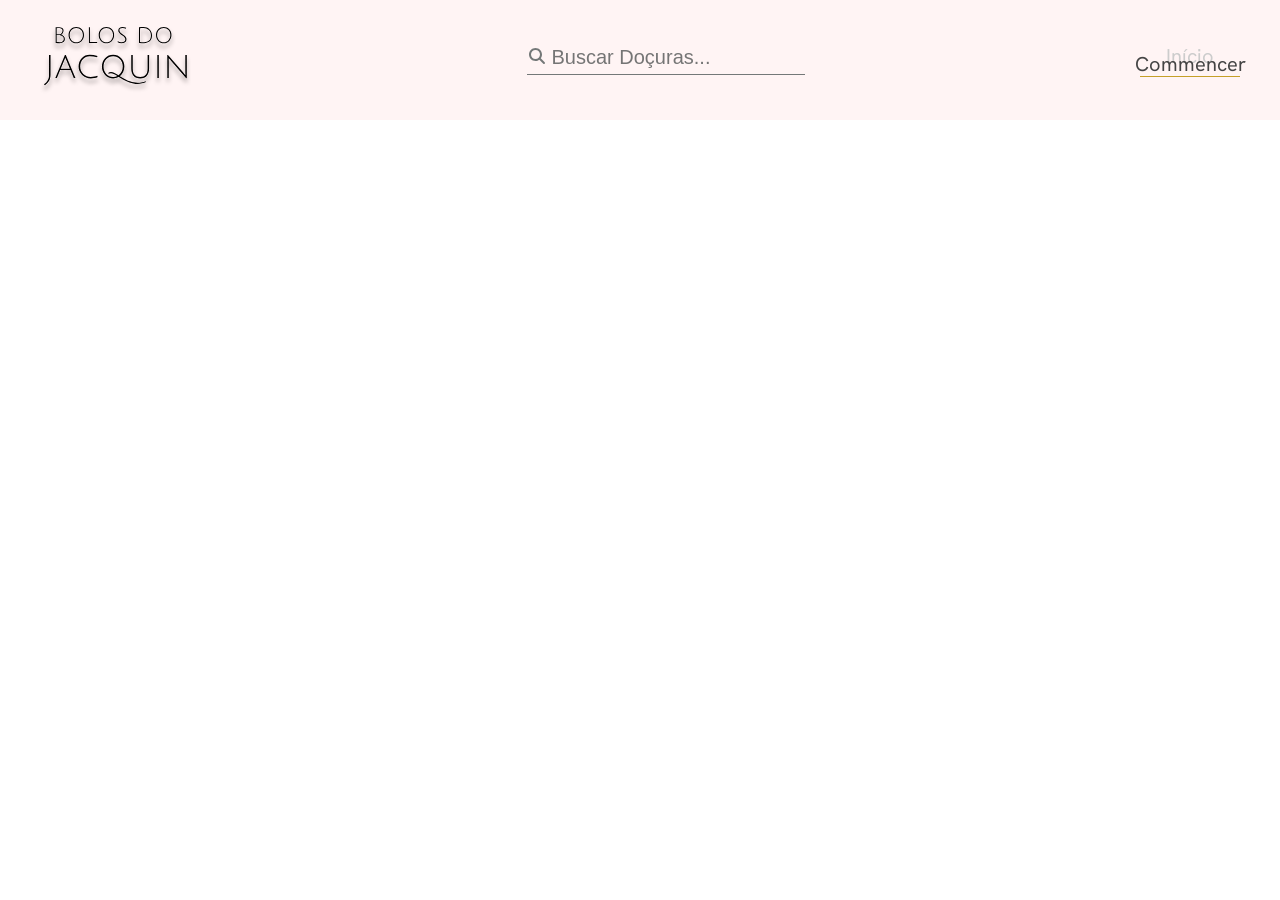
==== admProdutos/index.html @ 0b778175 "inicio da pagina de cadastro e listagem de produtos" ====
<!DOCTYPE html>
<html lang="pt-br">

<head>
    <meta charset="UTF-8">
    <meta name="viewport" content="width=device-width, initial-scale=1.0">
    <title>Bolos do Jacquin - Adm</title>
    <link rel="stylesheet" href="style.css">
     <link rel="preconnect" href="https://fonts.googleapis.com">
    <link rel="preconnect" href="https://fonts.gstatic.com" crossorigin>
    <link
        href="https://fonts.googleapis.com/css2?family=Hanken+Grotesk:ital,wght@0,100..900;1,100..900&family=Libre+Caslon+Text:ital,wght@0,400;0,700;1,400&display=swap"
        rel="stylesheet">
    

</head>

<body>
    <header>
        <div class="container header_container">
            <img src="../img/logo.svg" alt="Logo bolos do Jacquin">

            <div class="box_busca">
                <svg xmlns="http://www.w3.org/2000/svg"
                    viewBox="0 0 640 640"><!--!Font Awesome Free 7.3.1 by @fontawesome - https://fontawesome.com License - https://fontawesome.com/license/free Copyright 2026 Fonticons, Inc.-->
                    <path
                        d="M480 272C480 317.9 465.1 360.3 440 394.7L566.6 521.4C579.1 533.9 579.1 554.2 566.6 566.7C554.1 579.2 533.8 579.2 521.3 566.7L394.7 440C360.3 465.1 317.9 480 272 480C157.1 480 64 386.9 64 272C64 157.1 157.1 64 272 64C386.9 64 480 157.1 480 272zM272 416C351.5 416 416 351.5 416 272C416 192.5 351.5 128 272 128C192.5 128 128 192.5 128 272C128 351.5 192.5 416 272 416z" />
                </svg>
                <input type="text" placeholder="Buscar Doçuras...">
            </div>
            <a class="link_inicio" href="">
                Início
                <span>Commencer</span>
                <hr>
            </a>
        </div>

    </header>

    <main>

    </main>

    <footer>

    </footer>

</body>

</html>
---- admProdutos/style.css ----
* {
    margin: 0;
    padding: 0;
    box-sizing: border-box;

}

:root {
    --corPrincpal: #FFF4F4;
    --fontHanken: "Hanken Grotesk", sans-serif;
    --corDourado: #C5A028;

}

.container {
    width: 95%;
    max-width: 1200px;
    margin: 0 auto;
    /* background-color: aqua; */
}

header {
    background-color: var(--corPrincpal);
    font-family: var(--fontHanken)
}

.header_container {
    display: flex;
    justify-content: space-between;
    align-items: center;
    height: 120px;
}

.box_busca {
    position: relative;
}

.box_busca svg {
    width: 20px;
    position: absolute;
    fill: #747878;
}

.box_busca input {

    padding-left: 25px;
    padding-bottom: 5px;
    background-color: transparent;
    border: none;
    border-bottom: solid 1px #747878;
    font-size: 20px;
}

.box_busca input:focus{

outline: none;

}

.link_inicio {
    
    color: #cccccc;
    text-decoration: none;
    font-size: 20px;
    position: relative;
    text-align: center;

}

.link_inicio span {

    color: #444444;
    position: absolute;
    left: -5px;
    top: 8px;
}


.link_inicio hr {
    margin-top: 7px;
    width: 100px;
    background-color: var(--corDourado);
    border: none;
    height: 1.5px;
}
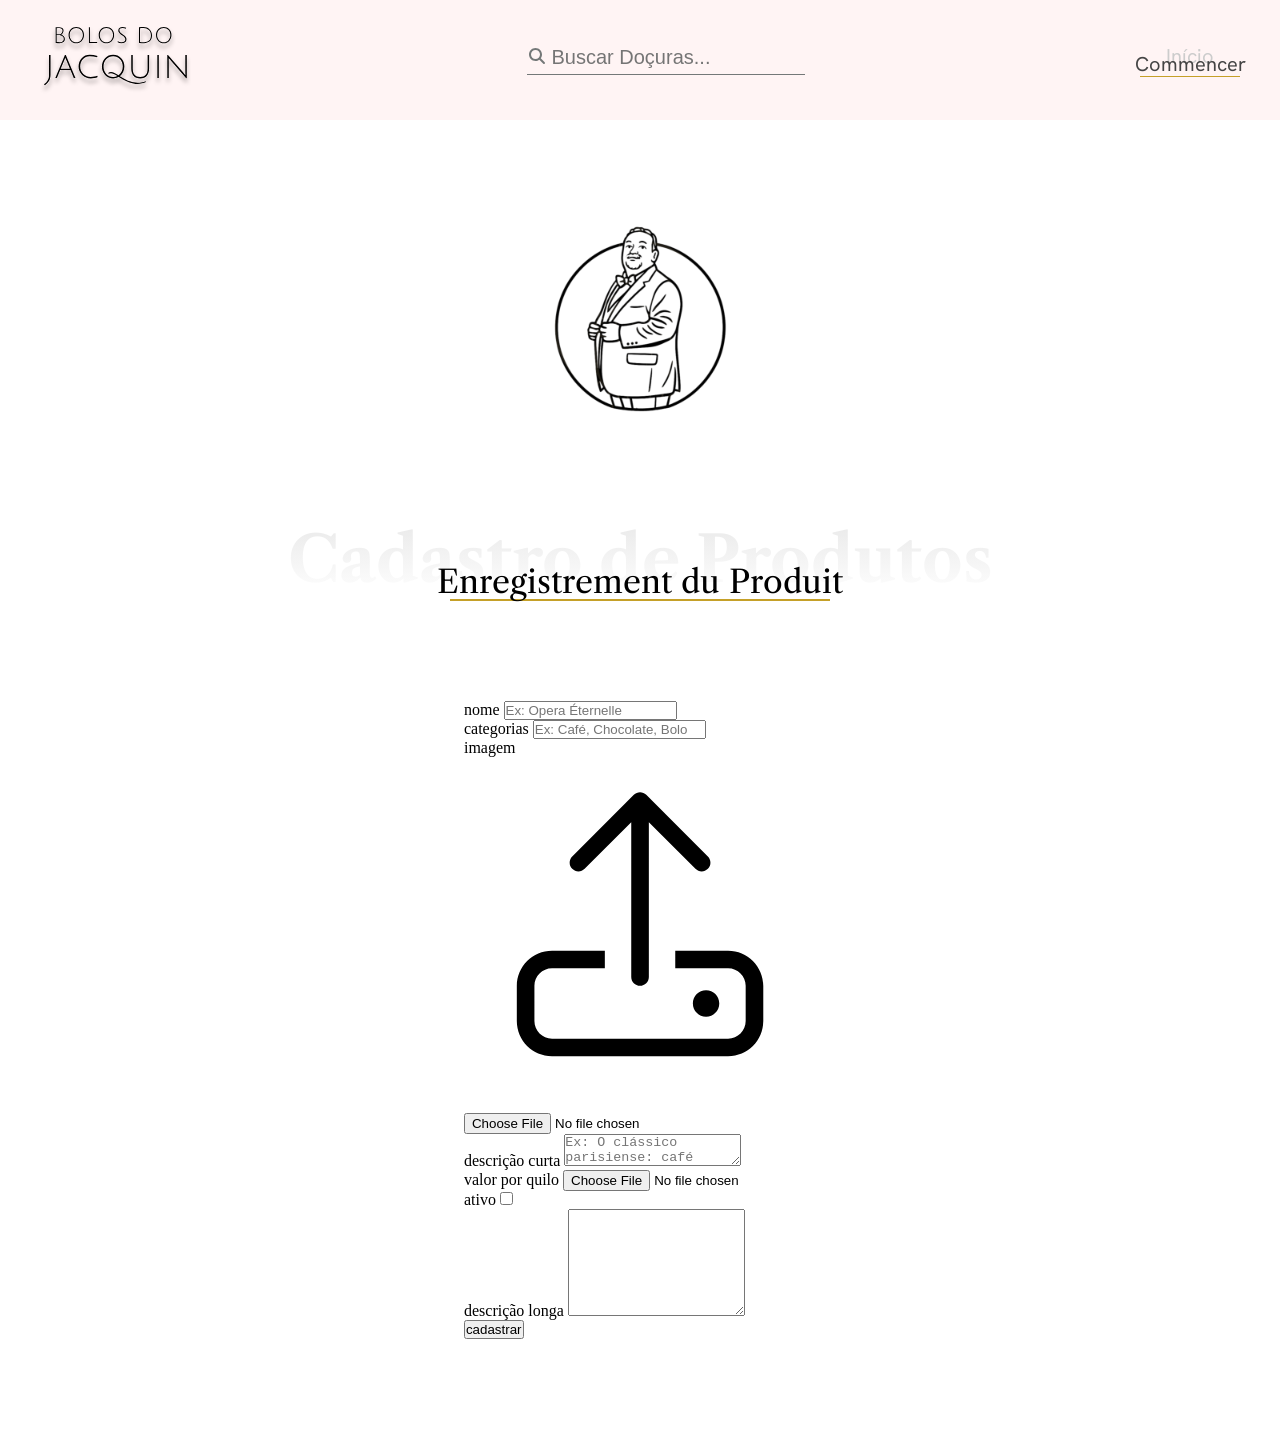
==== commit 0442cc9c: "iniciado formulario de cadastro de produto" ====
--- a/admProdutos/index.html
+++ b/admProdutos/index.html
@@ -6,12 +6,12 @@
     <meta name="viewport" content="width=device-width, initial-scale=1.0">
     <title>Bolos do Jacquin - Adm</title>
     <link rel="stylesheet" href="style.css">
-     <link rel="preconnect" href="https://fonts.googleapis.com">
+    <link rel="preconnect" href="https://fonts.googleapis.com">
     <link rel="preconnect" href="https://fonts.gstatic.com" crossorigin>
     <link
         href="https://fonts.googleapis.com/css2?family=Hanken+Grotesk:ital,wght@0,100..900;1,100..900&family=Libre+Caslon+Text:ital,wght@0,400;0,700;1,400&display=swap"
         rel="stylesheet">
-    
+
 
 </head>
 
@@ -33,11 +33,91 @@
                 <span>Commencer</span>
                 <hr>
             </a>
+
+            <button>
+                <svg xmlns="http://www.w3.org/2000/svg"
+                    viewBox="0 0 640 640"><!--! Font Awesome Pro 7.3.1 by @fontawesome - https://fontawesome.com License - https://fontawesome.com/license (Commercial License) Copyright 2026 Fonticons, Inc. -->
+                    <path fill="currentColor"
+                        d="M360 128L116.3 320L544 320C544 192 432 128 360 128zM64 336C64 326.2 68.5 316.9 76.2 310.9L340.2 102.9C345.8 98.5 352.8 96 360 96C404.3 96 457.6 115.2 499.9 151.8C543.1 189.2 576 245.7 576 320L576 480C576 515.3 547.3 544 512 544L128 544C92.7 544 64 515.3 64 480L64 336zM96 416L544 416L544 352L96 352L96 416zM96 448L96 480C96 497.7 110.3 512 128 512L512 512C529.7 512 544 497.7 544 480L544 448L96 448z" />
+                </svg>
+            </button>
         </div>
 
     </header>
 
     <main>
+        <h1>Pagina administrativa - bolos do Jacquin</h1>
+        <section class="cad_produtos">
+            <div class="container cad_container">
+                <img class="icon_jacquin" src="../img/Logo Bolos do Jacquin.png" alt="">
+                <div class="box_h2">
+                    <h2>Cadastro de Produtos</h2>
+                    <span>Enregistrement du Produit</span>
+                    <hr>
+                </div>
+
+                <form action="">
+                    <div class="inputs_form">
+
+                        <div class="form_coluna1">
+                            <div class="linha_form">
+                                <label for="">nome</label>
+                                <input placeholder="Ex: Opera Éternelle  " type="text" name="" id="">
+                            </div>
+
+                            <div class="linha_form">
+                                <div class="input_cat">
+                                    <label for="">categorias</label>
+                                    <input type="text" placeholder="Ex: Café, Chocolate, Bolo">
+                                </div>
+                                <div class="input_img">
+                                    <span>imagem</span>
+                                    <label for="img">
+                                        <svg xmlns="http://www.w3.org/2000/svg"
+                                            viewBox="0 0 640 640"><!--! Font Awesome Pro 7.3.1 by @fontawesome - https://fontawesome.com License - https://fontawesome.com/license (Commercial License) Copyright 2026 Fonticons, Inc. -->
+                                            <path fill="currentColor"
+                                                d="M336 118.6L336 400C336 408.8 328.8 416 320 416C311.2 416 304 408.8 304 400L304 118.6L219.3 203.3C213.1 209.5 202.9 209.5 196.7 203.3C190.5 197.1 190.5 186.9 196.7 180.7L308.7 68.7C314.9 62.5 325.1 62.5 331.3 68.7L443.3 180.7C449.5 186.9 449.5 197.1 443.3 203.3C437.1 209.5 426.9 209.5 420.7 203.3L336 118.6zM256 384L160 384C142.3 384 128 398.3 128 416L128 480C128 497.7 142.3 512 160 512L480 512C497.7 512 512 497.7 512 480L512 416C512 398.3 497.7 384 480 384L384 384L384 352L480 352C515.3 352 544 380.7 544 416L544 480C544 515.3 515.3 544 480 544L160 544C124.7 544 96 515.3 96 480L96 416C96 380.7 124.7 352 160 352L256 352L256 384zM416 448C416 434.7 426.7 424 440 424C453.3 424 464 434.7 464 448C464 461.3 453.3 472 440 472C426.7 472 416 461.3 416 448z" />
+                                        </svg>
+                                    </label>
+                                    <input type="file" name="img" id="">
+                                </div>
+                            </div>
+
+                            <div class="linha_form">
+                                <label for="">descrição curta</label>
+                                <textarea placeholder="Ex: O clássico parisiense: café arábica, chocolate amargo e biscuit joconde." name="" id="" rows="2"></textarea>
+                            </div>
+
+
+
+                        </div>
+
+                        <div class="form_coluna2">
+                            <div class="linha_form">
+                                <div class="input_valor">
+                                    <label for="">valor por quilo</label>
+                                    <input type="file" name="" id="">
+                                </div>
+                                <div class="input_ativo">
+                                    <label for="">ativo</label>
+                                    <input type="checkbox" name="" id="">
+                                </div>
+                            </div>
+                            <div class="linha_form">
+                                <label for="">descrição longa</label>
+                                <textarea name="" id="" rows="7"></textarea>
+                            </div>
+
+
+                        </div>
+                    </div>
+
+                    <input type="button" value="cadastrar">
+                </form>
+
+            </div>
+
+        </section>
 
     </main>
 
--- a/admProdutos/style.css
+++ b/admProdutos/style.css
@@ -18,6 +18,15 @@
     margin: 0 auto;
     /* background-color: aqua; */
 }
+
+h1 {
+    position: absolute;
+    width: 1px;
+    height: 1px;
+    margin: -1px;
+    overflow: hidden;
+}
+
 
 header {
     background-color: var(--corPrincpal);
@@ -51,14 +60,14 @@
     font-size: 20px;
 }
 
-.box_busca input:focus{
+.box_busca input:focus {
 
-outline: none;
+    outline: none;
 
 }
 
 .link_inicio {
-    
+
     color: #cccccc;
     text-decoration: none;
     font-size: 20px;
@@ -82,4 +91,105 @@
     background-color: var(--corDourado);
     border: none;
     height: 1.5px;
+}
+
+.header_container button {
+
+    background-color: transparent;
+    border: none;
+    display: none;
+}
+
+
+/* ---- botão do menu ---- */
+
+.header_container button svg {
+
+    width: 50px;
+}
+
+
+/* ---- seção cadastro de produtos ---- */
+
+.cad_container {
+    display: flex;
+    flex-direction: column;
+    align-items: center;
+    padding: 100px 0;
+}
+
+.icon_jacquin {
+
+    width: 200px;
+}
+
+.box_h2 {
+    font-family: "Libre Caslon Text", serif;
+    /* background-color: darkgreen; */
+    display: flex;
+    flex-direction: column;
+    align-items: center;
+    position: relative;
+    margin-top: 100px;
+    margin-bottom: 100px;
+
+}
+
+.box_h2 h2 {
+    font-weight: 700;
+    font-size: 64px;
+    background-image: linear-gradient(0deg, #FFFFFF, #E9E9E9);
+    background-clip: text;
+    -webkit-background-clip: text;
+    color: transparent;
+    -webkit-text-fill-color: transparent;
+}
+
+.box_h2 span {
+    font-size: 32px;
+    position: absolute;
+    bottom: -10px;
+    margin-bottom: 10px;
+}
+
+.box_h2 hr {
+    max-width: 380px;
+    width: 100%;
+    background-color: #C5A028;
+    border: none;
+    height: 2px;
+}
+
+
+
+/* ---- medias ---- */
+@media screen and (max-width: 768px) {
+    .header_container button {
+        display: block;
+    }
+
+    .link_inicio,
+    .box_busca {
+        display: none;
+
+    }
+
+    .box_h2 h2 {
+
+        font-size: 32px;
+    }
+
+    .box_h2 span {
+        font-size: 20px;
+        bottom: -18px;
+        margin-bottom: 20px;
+
+    }
+    .box_h2 hr{
+        margin-top: 10px;
+        width: 70%;
+        
+    }
+
+
 }
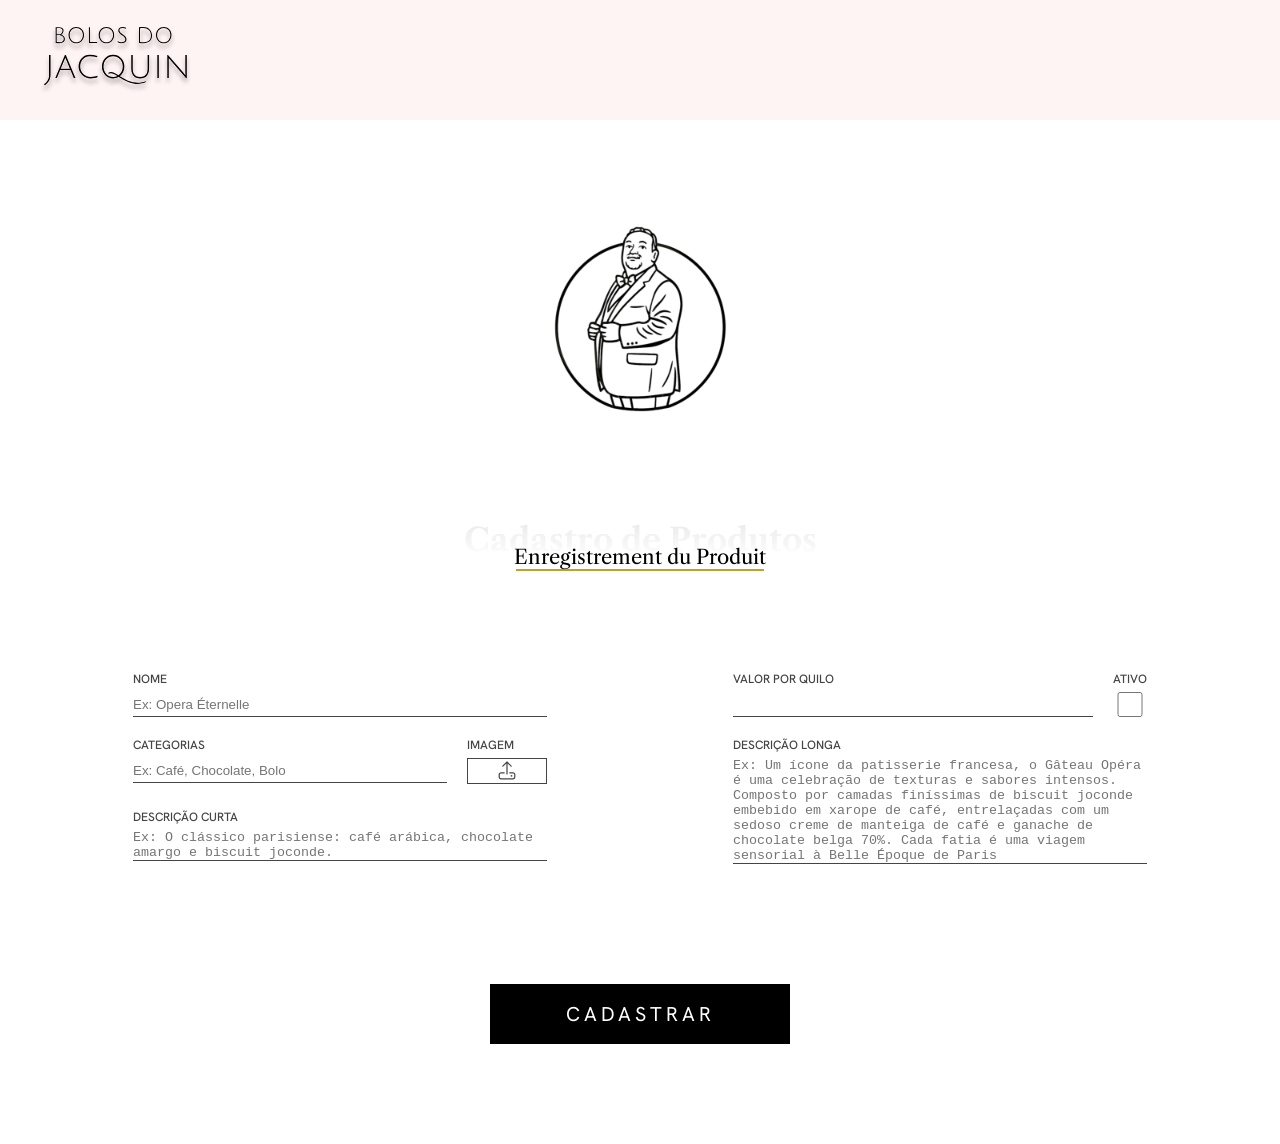
==== commit 57217a55: "Formulário de cadastro de produtos" ====
--- a/admProdutos/index.html
+++ b/admProdutos/index.html
@@ -60,17 +60,17 @@
                     <div class="inputs_form">
 
                         <div class="form_coluna1">
-                            <div class="linha_form">
+                            <div class="linha_form lf_coluna">
                                 <label for="">nome</label>
                                 <input placeholder="Ex: Opera Éternelle  " type="text" name="" id="">
                             </div>
 
-                            <div class="linha_form">
-                                <div class="input_cat">
+                            <div class="linha_form lf_linha">
+                                <div class="input_cat lf_coluna">
                                     <label for="">categorias</label>
                                     <input type="text" placeholder="Ex: Café, Chocolate, Bolo">
                                 </div>
-                                <div class="input_img">
+                                <div class="input_img lf_coluna">
                                     <span>imagem</span>
                                     <label for="img">
                                         <svg xmlns="http://www.w3.org/2000/svg"
@@ -79,13 +79,15 @@
                                                 d="M336 118.6L336 400C336 408.8 328.8 416 320 416C311.2 416 304 408.8 304 400L304 118.6L219.3 203.3C213.1 209.5 202.9 209.5 196.7 203.3C190.5 197.1 190.5 186.9 196.7 180.7L308.7 68.7C314.9 62.5 325.1 62.5 331.3 68.7L443.3 180.7C449.5 186.9 449.5 197.1 443.3 203.3C437.1 209.5 426.9 209.5 420.7 203.3L336 118.6zM256 384L160 384C142.3 384 128 398.3 128 416L128 480C128 497.7 142.3 512 160 512L480 512C497.7 512 512 497.7 512 480L512 416C512 398.3 497.7 384 480 384L384 384L384 352L480 352C515.3 352 544 380.7 544 416L544 480C544 515.3 515.3 544 480 544L160 544C124.7 544 96 515.3 96 480L96 416C96 380.7 124.7 352 160 352L256 352L256 384zM416 448C416 434.7 426.7 424 440 424C453.3 424 464 434.7 464 448C464 461.3 453.3 472 440 472C426.7 472 416 461.3 416 448z" />
                                         </svg>
                                     </label>
-                                    <input type="file" name="img" id="">
+                                    <input type="file" name="img" id="img">
                                 </div>
                             </div>
 
-                            <div class="linha_form">
+                            <div class="linha_form lf_coluna">
                                 <label for="">descrição curta</label>
-                                <textarea placeholder="Ex: O clássico parisiense: café arábica, chocolate amargo e biscuit joconde." name="" id="" rows="2"></textarea>
+                                <textarea
+                                    placeholder="Ex: O clássico parisiense: café arábica, chocolate amargo e biscuit joconde."
+                                    name="" id="" rows="2"></textarea>
                             </div>
 
 
@@ -93,19 +95,19 @@
                         </div>
 
                         <div class="form_coluna2">
-                            <div class="linha_form">
-                                <div class="input_valor">
+                            <div class="linha_form lf_linha">
+                                <div class="input_valor lf_coluna">
                                     <label for="">valor por quilo</label>
-                                    <input type="file" name="" id="">
+                                    <input type="text" name="" id="">
                                 </div>
-                                <div class="input_ativo">
+                                <div class="input_ativo lf_coluna">
                                     <label for="">ativo</label>
                                     <input type="checkbox" name="" id="">
                                 </div>
                             </div>
-                            <div class="linha_form">
+                            <div class="linha_form lf_coluna">
                                 <label for="">descrição longa</label>
-                                <textarea name="" id="" rows="7"></textarea>
+                                <textarea name="" id="" rows="7" placeholder="Ex: Um ícone da patisserie francesa, o Gâteau Opéra é uma celebração de texturas e sabores intensos. Composto por camadas finíssimas de biscuit joconde embebido em xarope de café, entrelaçadas com um sedoso creme de manteiga de café e ganache de chocolate belga 70%. Cada fatia é uma viagem sensorial à Belle Époque de Paris"></textarea>
                             </div>
 
 
--- a/admProdutos/style.css
+++ b/admProdutos/style.css
@@ -162,34 +162,157 @@
 
 
 
+
+
+.link_inicio,
+.box_busca {
+    display: none;
+
+}
+
+.box_h2 h2 {
+
+    font-size: 32px;
+}
+
+.box_h2 span {
+    font-size: 20px;
+    bottom: -18px;
+    margin-bottom: 20px;
+
+}
+
+.box_h2 hr {
+    margin-top: 10px;
+    width: 70%;
+
+}
+
+/* --- formulario --- */
+form {
+    width: 100%;
+    /* background-color: aqua; */
+}
+
+.inputs_form {
+    display: flex;
+    justify-content: space-around;
+    width: 100%;
+    max-width: 1200px;
+}
+
+.lf_coluna {
+    display: flex;
+    flex-direction: column;
+}
+
+.lf_linha {
+    display: flex;
+}
+
+.input_img svg {
+    width: 24px;
+
+}
+
+
+.form_coluna1,
+.form_coluna2 {
+    width: 414px;
+}
+
+
+
+.input_img span,
+form label {
+    font-family: var(--fontHanken);
+    text-transform: uppercase;
+    color: #444444;
+    font-size: 12px;
+    font-weight: 500;
+    margin-bottom: 5px;
+
+}
+
+.inputs_form input[type=text],
+.inputs_form textarea {
+
+    background-color: transparent;
+    border: none;
+    border-bottom: solid 1px #444444;
+    resize: none;
+}
+
+
+.inputs_form input[type=text]:focus,
+.inputs_form textarea:focus {
+
+    outline: none;
+}
+
+.linha_form {
+    margin-bottom: 20px;
+
+}
+
+.inputs_form input[type=file] {
+
+    display: none;
+}
+
+.input_img label {
+
+    /* background-color: blueviolet; */
+    display: flex;
+    align-items: center;
+    justify-content: center;
+    width: 80px;
+    border: solid 1px #444444;
+}
+
+.input_img label:hover {
+
+    cursor: pointer;
+}
+
+
+form input[type=checkbox],
+form input[type=text] {
+    height: 25px;
+}
+
+.input_cat input {
+    width: 314px;
+    margin-right: 20px;
+}
+
+.input_valor input {
+    margin-right: 20px;
+    width: 360px;
+}
+
+form input[type=button] {
+
+    margin: 100px auto 0;
+    display: block;
+    background-color: #000000;
+    border: none;
+    color: #FFFFFF;
+    text-transform: uppercase;
+    height: 60px;
+    width: 300px;
+    font-size: 20px;
+    font-family: var(--fontHanken);
+    letter-spacing: 4px;
+}
+
+
+
+
+
 /* ---- medias ---- */
 @media screen and (max-width: 768px) {
     .header_container button {
         display: block;
     }
-
-    .link_inicio,
-    .box_busca {
-        display: none;
-
-    }
-
-    .box_h2 h2 {
-
-        font-size: 32px;
-    }
-
-    .box_h2 span {
-        font-size: 20px;
-        bottom: -18px;
-        margin-bottom: 20px;
-
-    }
-    .box_h2 hr{
-        margin-top: 10px;
-        width: 70%;
-        
-    }
-
-
 }
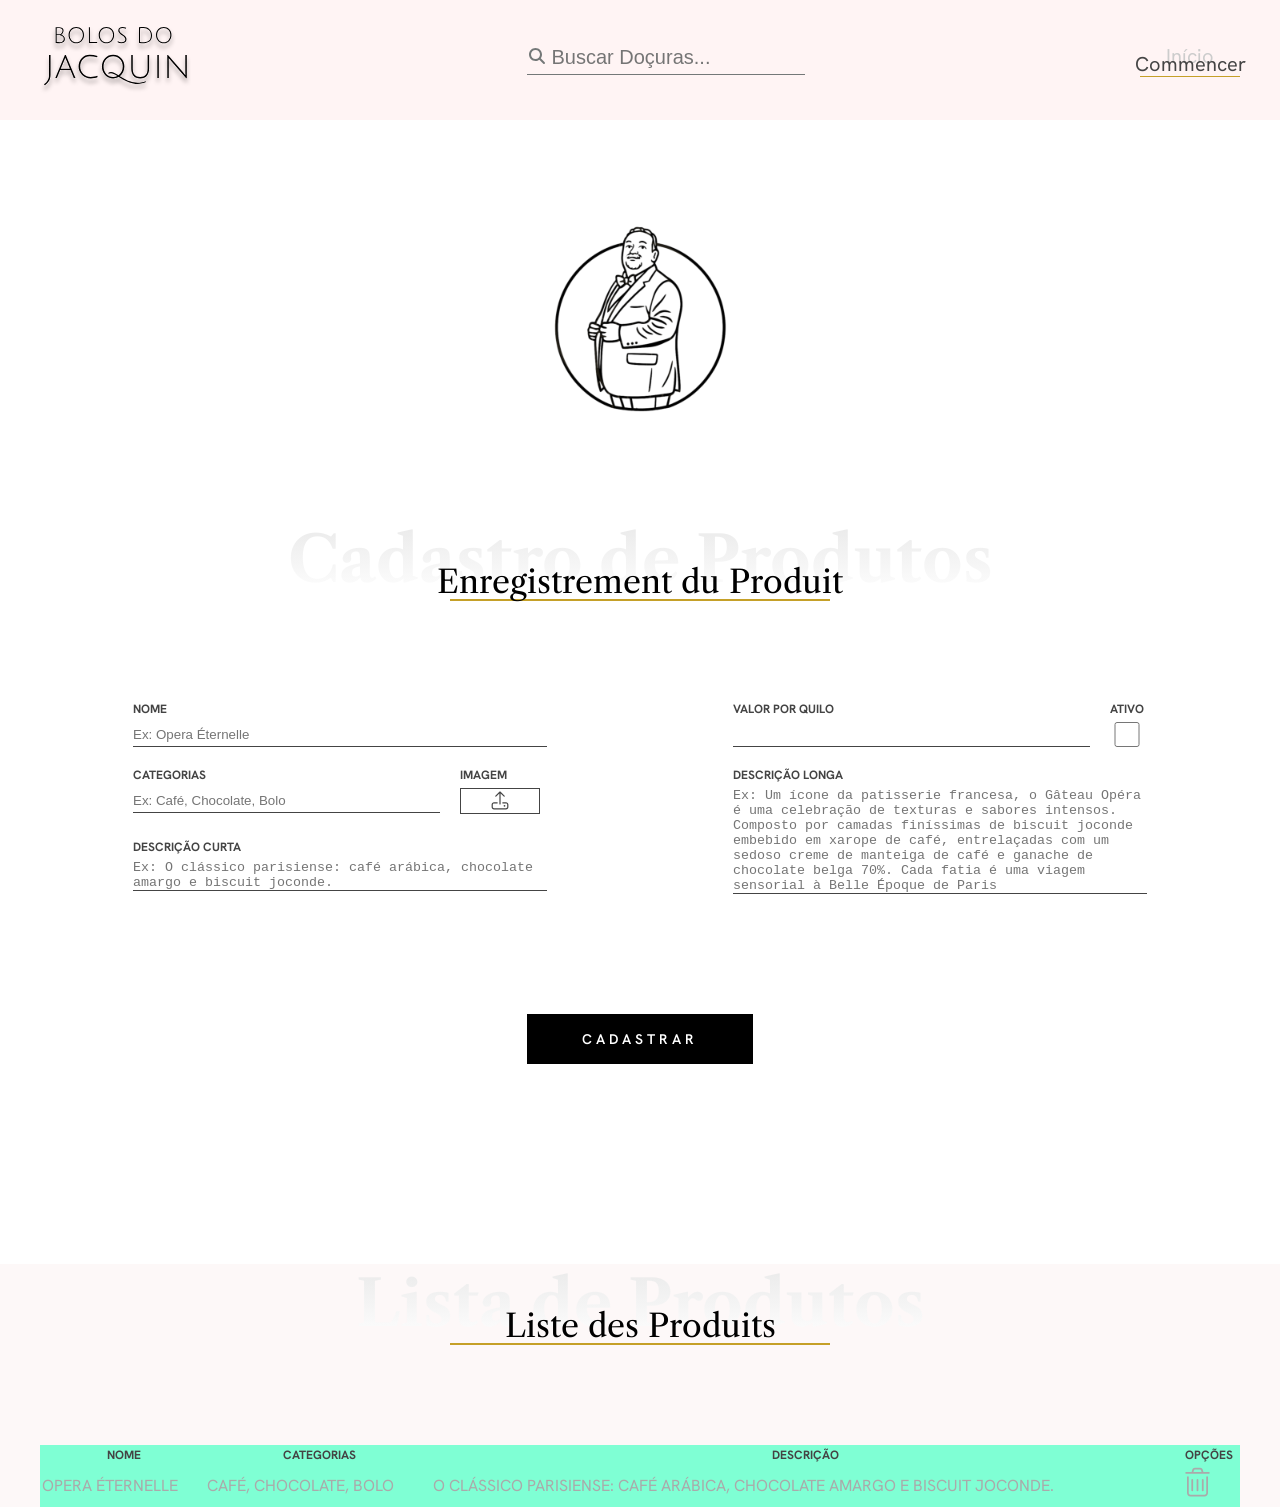
==== commit 944c81e3: "inicio da seçao da listagem de produtos" ====
--- a/admProdutos/index.html
+++ b/admProdutos/index.html
@@ -107,7 +107,8 @@
                             </div>
                             <div class="linha_form lf_coluna">
                                 <label for="">descrição longa</label>
-                                <textarea name="" id="" rows="7" placeholder="Ex: Um ícone da patisserie francesa, o Gâteau Opéra é uma celebração de texturas e sabores intensos. Composto por camadas finíssimas de biscuit joconde embebido em xarope de café, entrelaçadas com um sedoso creme de manteiga de café e ganache de chocolate belga 70%. Cada fatia é uma viagem sensorial à Belle Époque de Paris"></textarea>
+                                <textarea name="" id="" rows="7"
+                                    placeholder="Ex: Um ícone da patisserie francesa, o Gâteau Opéra é uma celebração de texturas e sabores intensos. Composto por camadas finíssimas de biscuit joconde embebido em xarope de café, entrelaçadas com um sedoso creme de manteiga de café e ganache de chocolate belga 70%. Cada fatia é uma viagem sensorial à Belle Époque de Paris"></textarea>
                             </div>
 
 
@@ -121,6 +122,43 @@
 
         </section>
 
+        <section class="list_produtos">
+            <div class="container list_container">
+                <div class="box_h2">
+
+                    <h2>Lista de Produtos</h2>
+                    <span>Liste des Produits</span>
+                    <hr>
+                </div>
+                <table>
+                    <thead>
+                        <tr>
+                            <th>nome</th>
+                            <th>categorias</th>
+                            <th>descrição</th>
+                            <th>opções</th>
+                        </tr>
+                    </thead>
+                    <tbody>
+                        <tr>
+                            <td>Opera Éternelle</td>
+                            <td>Café, Chocolate, Bolo</td>
+                            <td>O clássico parisiense: café arábica, chocolate amargo e biscuit joconde.</td>
+                            <td>
+                                <svg xmlns="http://www.w3.org/2000/svg"
+                                    viewBox="0 0 640 640"><!--! Font Awesome Pro 7.2.0 by @fontawesome - https://fontawesome.com License - https://fontawesome.com/license (Commercial License) Copyright 2026 Fonticons, Inc. -->
+                                    <path fill="currentColor"
+                                        d="M256.5 91.4C258.5 84.6 264.8 80 271.8 80L368.2 80C375.3 80 381.5 84.6 383.5 91.4L394.5 128L245.5 128L256.5 91.4zM212.1 128L112 128C103.2 128 96 135.2 96 144C96 152.8 103.2 160 112 160L528 160C536.8 160 544 152.8 544 144C544 135.2 536.8 128 528 128L427.9 128L414.2 82.2C408.1 61.9 389.4 48 368.2 48L271.8 48C250.6 48 231.9 61.9 225.8 82.2L212.1 128zM128 208L128 512C128 547.3 156.7 576 192 576L448 576C483.3 576 512 547.3 512 512L512 208L480 208L480 512C480 529.7 465.7 544 448 544L192 544C174.3 544 160 529.7 160 512L160 208L128 208zM240 272C240 263.2 232.8 256 224 256C215.2 256 208 263.2 208 272L208 464C208 472.8 215.2 480 224 480C232.8 480 240 472.8 240 464L240 272zM336 272C336 263.2 328.8 256 320 256C311.2 256 304 263.2 304 272L304 464C304 472.8 311.2 480 320 480C328.8 480 336 472.8 336 464L336 272zM432 272C432 263.2 424.8 256 416 256C407.2 256 400 263.2 400 272L400 464C400 472.8 407.2 480 416 480C424.8 480 432 472.8 432 464L432 272z" />
+                                </svg>
+                            </td>
+                        </tr>
+                    </tbody>
+                </table>
+
+
+            </div>
+        </section>
+
     </main>
 
     <footer>
--- a/admProdutos/style.css
+++ b/admProdutos/style.css
@@ -9,6 +9,7 @@
     --corPrincpal: #FFF4F4;
     --fontHanken: "Hanken Grotesk", sans-serif;
     --corDourado: #C5A028;
+    --corSecundaria: #fdf8f8;
 
 }
 
@@ -163,31 +164,6 @@
 
 
 
-
-.link_inicio,
-.box_busca {
-    display: none;
-
-}
-
-.box_h2 h2 {
-
-    font-size: 32px;
-}
-
-.box_h2 span {
-    font-size: 20px;
-    bottom: -18px;
-    margin-bottom: 20px;
-
-}
-
-.box_h2 hr {
-    margin-top: 10px;
-    width: 70%;
-
-}
-
 /* --- formulario --- */
 form {
     width: 100%;
@@ -212,13 +188,15 @@
 
 .input_img svg {
     width: 24px;
-
+    
 }
 
 
 .form_coluna1,
 .form_coluna2 {
-    width: 414px;
+    /* add max-width */
+    max-width: 414px;
+    width: 45%;
 }
 
 
@@ -229,14 +207,14 @@
     text-transform: uppercase;
     color: #444444;
     font-size: 12px;
-    font-weight: 500;
+    font-weight: 700;
     margin-bottom: 5px;
-
+    
 }
 
 .inputs_form input[type=text],
 .inputs_form textarea {
-
+    
     background-color: transparent;
     border: none;
     border-bottom: solid 1px #444444;
@@ -246,22 +224,22 @@
 
 .inputs_form input[type=text]:focus,
 .inputs_form textarea:focus {
-
+    
     outline: none;
 }
 
 .linha_form {
     margin-bottom: 20px;
-
+    
 }
 
 .inputs_form input[type=file] {
-
+    
     display: none;
 }
 
 .input_img label {
-
+    
     /* background-color: blueviolet; */
     display: flex;
     align-items: center;
@@ -271,7 +249,7 @@
 }
 
 .input_img label:hover {
-
+    
     cursor: pointer;
 }
 
@@ -281,38 +259,119 @@
     height: 25px;
 }
 
+.input_cat {
+    width: 79%;
+}
+
 .input_cat input {
-    width: 314px;
+    /* add max-width */
+    max-width: 314px;
     margin-right: 20px;
+}
+
+.input_valor {
+    width: 91%;
 }
 
 .input_valor input {
     margin-right: 20px;
-    width: 360px;
+    max-width: 360px;
 }
 
 form input[type=button] {
-
+    
     margin: 100px auto 0;
     display: block;
     background-color: #000000;
     border: none;
     color: #FFFFFF;
     text-transform: uppercase;
-    height: 60px;
-    width: 300px;
-    font-size: 20px;
+    /* height: 60px;
+    width: 300px; */
+    font-size: 14px;
+    font-weight: 600;
     font-family: var(--fontHanken);
+    padding: 16px 55px;
     letter-spacing: 4px;
-}
-
-
-
-
+    cursor: pointer;
+}
+
+/* ----lista de produtos---- */
+
+.list_produtos{
+    background-color: var(--corSecundaria) ;
+    
+}
+
+table{
+    background-color: aquamarine;
+    width: 100%;
+    font-family: var(--fontHanken);
+    text-transform: uppercase;
+
+
+}
+thead{
+    font-size: 12px;
+    font-weight: 600;
+    color: #444444;
+}
+
+tbody{
+
+    color: #AAAAAA;
+}
+
+
+table svg{
+    width: 35px;
+}
 
 /* ---- medias ---- */
 @media screen and (max-width: 768px) {
     .header_container button {
         display: block;
     }
-}+    
+    .link_inicio,
+    .box_busca {
+        display: none;
+        
+    }
+    
+    .box_h2 h2 {
+        
+        font-size: 44px;
+    }
+    
+    .box_h2 span {
+        font-size: 22px;
+        bottom: -18px;
+        margin-bottom: 20px;
+        
+    }
+    
+    .box_h2 hr {
+        margin-top: 10px;
+        width: 70%;
+        
+    }
+
+
+
+    /* ---FORMULARIO--- */
+.inputs_form{
+    flex-direction: column;
+    align-items: center;
+
+}
+
+.form_coluna1,
+.form_coluna2{
+    max-width: 500px;
+    width: 80%;
+}
+
+
+}
+
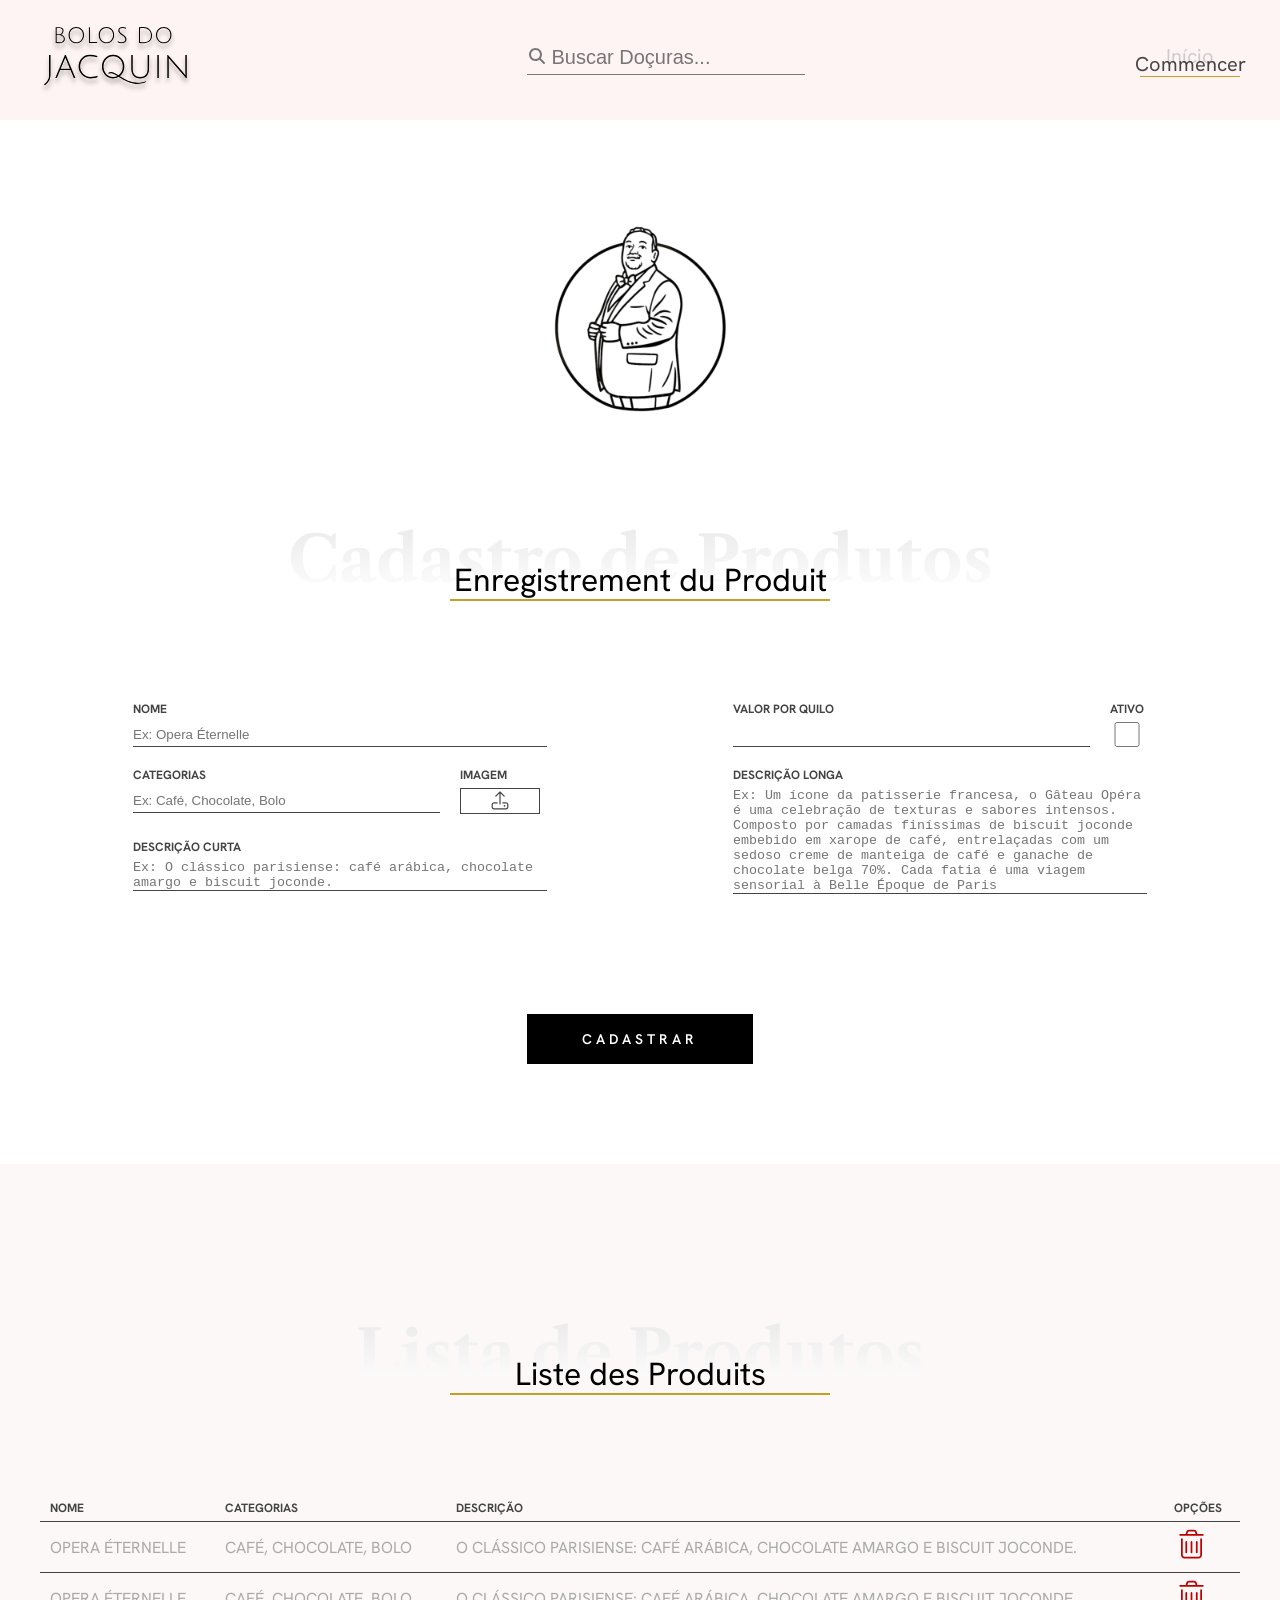
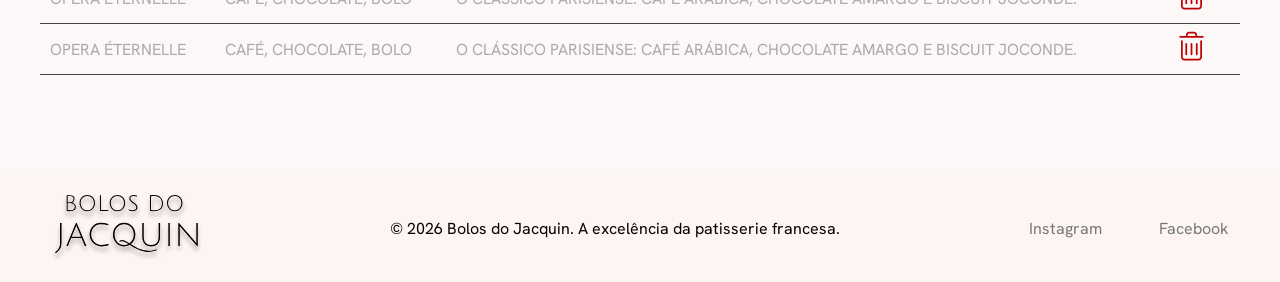
==== commit 50031945: "finalização da tabela de produtos" ====
--- a/admProdutos/index.html
+++ b/admProdutos/index.html
@@ -141,10 +141,11 @@
                     </thead>
                     <tbody>
                         <tr>
-                            <td>Opera Éternelle</td>
-                            <td>Café, Chocolate, Bolo</td>
-                            <td>O clássico parisiense: café arábica, chocolate amargo e biscuit joconde.</td>
-                            <td>
+                            <td data-cell="nome">Opera Éternelle</td>
+                            <td data-cell="categorias">Café, Chocolate, Bolo</td>
+                            <td data-cell="descrição">O clássico parisiense: café arábica, chocolate amargo e biscuit
+                                joconde.</td>
+                            <td data-cell="opções">
                                 <svg xmlns="http://www.w3.org/2000/svg"
                                     viewBox="0 0 640 640"><!--! Font Awesome Pro 7.2.0 by @fontawesome - https://fontawesome.com License - https://fontawesome.com/license (Commercial License) Copyright 2026 Fonticons, Inc. -->
                                     <path fill="currentColor"
@@ -152,6 +153,32 @@
                                 </svg>
                             </td>
                         </tr>
+                        <tr>
+                            <td data-cell="nome">Opera Éternelle</td>
+                            <td data-cell="categorias">Café, Chocolate, Bolo</td>
+                            <td data-cell="descrição">O clássico parisiense: café arábica, chocolate amargo e biscuit
+                                joconde.</td>
+                            <td data-cell="opções">
+                                <svg xmlns="http://www.w3.org/2000/svg"
+                                    viewBox="0 0 640 640"><!--! Font Awesome Pro 7.2.0 by @fontawesome - https://fontawesome.com License - https://fontawesome.com/license (Commercial License) Copyright 2026 Fonticons, Inc. -->
+                                    <path fill="currentColor"
+                                        d="M256.5 91.4C258.5 84.6 264.8 80 271.8 80L368.2 80C375.3 80 381.5 84.6 383.5 91.4L394.5 128L245.5 128L256.5 91.4zM212.1 128L112 128C103.2 128 96 135.2 96 144C96 152.8 103.2 160 112 160L528 160C536.8 160 544 152.8 544 144C544 135.2 536.8 128 528 128L427.9 128L414.2 82.2C408.1 61.9 389.4 48 368.2 48L271.8 48C250.6 48 231.9 61.9 225.8 82.2L212.1 128zM128 208L128 512C128 547.3 156.7 576 192 576L448 576C483.3 576 512 547.3 512 512L512 208L480 208L480 512C480 529.7 465.7 544 448 544L192 544C174.3 544 160 529.7 160 512L160 208L128 208zM240 272C240 263.2 232.8 256 224 256C215.2 256 208 263.2 208 272L208 464C208 472.8 215.2 480 224 480C232.8 480 240 472.8 240 464L240 272zM336 272C336 263.2 328.8 256 320 256C311.2 256 304 263.2 304 272L304 464C304 472.8 311.2 480 320 480C328.8 480 336 472.8 336 464L336 272zM432 272C432 263.2 424.8 256 416 256C407.2 256 400 263.2 400 272L400 464C400 472.8 407.2 480 416 480C424.8 480 432 472.8 432 464L432 272z" />
+                                </svg>
+                            </td>
+                        </tr>
+                        <tr>
+                            <td data-cell="nome">Opera Éternelle</td>
+                            <td data-cell="categorias">Café, Chocolate, Bolo</td>
+                            <td data-cell="descrição">O clássico parisiense: café arábica, chocolate amargo e biscuit
+                                joconde.</td>
+                            <td data-cell="opções">
+                                <svg xmlns="http://www.w3.org/2000/svg"
+                                    viewBox="0 0 640 640"><!--! Font Awesome Pro 7.2.0 by @fontawesome - https://fontawesome.com License - https://fontawesome.com/license (Commercial License) Copyright 2026 Fonticons, Inc. -->
+                                    <path fill="currentColor"
+                                        d="M256.5 91.4C258.5 84.6 264.8 80 271.8 80L368.2 80C375.3 80 381.5 84.6 383.5 91.4L394.5 128L245.5 128L256.5 91.4zM212.1 128L112 128C103.2 128 96 135.2 96 144C96 152.8 103.2 160 112 160L528 160C536.8 160 544 152.8 544 144C544 135.2 536.8 128 528 128L427.9 128L414.2 82.2C408.1 61.9 389.4 48 368.2 48L271.8 48C250.6 48 231.9 61.9 225.8 82.2L212.1 128zM128 208L128 512C128 547.3 156.7 576 192 576L448 576C483.3 576 512 547.3 512 512L512 208L480 208L480 512C480 529.7 465.7 544 448 544L192 544C174.3 544 160 529.7 160 512L160 208L128 208zM240 272C240 263.2 232.8 256 224 256C215.2 256 208 263.2 208 272L208 464C208 472.8 215.2 480 224 480C232.8 480 240 472.8 240 464L240 272zM336 272C336 263.2 328.8 256 320 256C311.2 256 304 263.2 304 272L304 464C304 472.8 311.2 480 320 480C328.8 480 336 472.8 336 464L336 272zM432 272C432 263.2 424.8 256 416 256C407.2 256 400 263.2 400 272L400 464C400 472.8 407.2 480 416 480C424.8 480 432 472.8 432 464L432 272z" />
+                                </svg>
+                            </td>
+                        </tr>
                     </tbody>
                 </table>
 
@@ -162,6 +189,16 @@
     </main>
 
     <footer>
+        <div class="container footer_container">
+            <img src="../img/logo.svg" alt="logo Bolos do Jacquin">
+            <span class="bolos_footer">© 2026 Bolos do Jacquin. A excelência da patisserie francesa.</span>
+            <nav class="nav_footer">
+                <a href="">Instagram</a>
+                <a href="">Facebook</a>
+            </nav>
+
+
+        </div>
 
     </footer>
 
--- a/admProdutos/style.css
+++ b/admProdutos/style.css
@@ -188,7 +188,7 @@
 
 .input_img svg {
     width: 24px;
-    
+
 }
 
 
@@ -209,12 +209,12 @@
     font-size: 12px;
     font-weight: 700;
     margin-bottom: 5px;
-    
+
 }
 
 .inputs_form input[type=text],
 .inputs_form textarea {
-    
+
     background-color: transparent;
     border: none;
     border-bottom: solid 1px #444444;
@@ -224,22 +224,22 @@
 
 .inputs_form input[type=text]:focus,
 .inputs_form textarea:focus {
-    
+
     outline: none;
 }
 
 .linha_form {
     margin-bottom: 20px;
-    
+
 }
 
 .inputs_form input[type=file] {
-    
+
     display: none;
 }
 
 .input_img label {
-    
+
     /* background-color: blueviolet; */
     display: flex;
     align-items: center;
@@ -249,7 +249,7 @@
 }
 
 .input_img label:hover {
-    
+
     cursor: pointer;
 }
 
@@ -279,7 +279,7 @@
 }
 
 form input[type=button] {
-    
+
     margin: 100px auto 0;
     display: block;
     background-color: #000000;
@@ -298,34 +298,86 @@
 
 /* ----lista de produtos---- */
 
-.list_produtos{
-    background-color: var(--corSecundaria) ;
-    
-}
-
-table{
-    background-color: aquamarine;
+.list_produtos {
+    background-color: var(--corSecundaria);
+    padding-top: 50px;
+    padding-bottom: 100px;
+    /* padding: 50px 0; */
+}
+
+table {
+    /* background-color: aquamarine; */
     width: 100%;
     font-family: var(--fontHanken);
     text-transform: uppercase;
-
-
-}
-thead{
+    border-collapse: collapse;
+
+
+}
+
+thead {
     font-size: 12px;
     font-weight: 600;
     color: #444444;
-}
-
-tbody{
+    text-align: left;
+}
+
+tbody {
 
     color: #AAAAAA;
 }
 
 
-table svg{
+table svg {
     width: 35px;
-}
+    color: #BD0000;
+}
+
+th,
+td {
+    border-bottom: solid 1px #444444;
+    padding: 5px 10px;
+}
+
+
+
+/* --- footer --- */
+
+footer{
+    padding: 20px 20px;
+    /* margin-top: 40px; */
+    background-color: var(--corPrincpal);
+    font-family: var(--fontHanken);
+}
+
+.footer_container {
+    display: flex;
+    justify-content: space-between;
+    align-items: center;
+    
+}
+
+.nav_footer {
+    
+    display: flex;
+    justify-content: space-between;
+    width: 17%;
+    
+}
+
+.container span,
+.nav_footer a {
+    font-family: "Hanken Grotesk", sans-serif;
+}
+
+.nav_footer a {
+    text-decoration: none;
+    color: #747878;
+    
+}
+
+
+
 
 /* ---- medias ---- */
 @media screen and (max-width: 768px) {
@@ -356,22 +408,81 @@
         width: 70%;
         
     }
-
-
-
+    
+    
+    
+    
+    
+    
+    
     /* ---FORMULARIO--- */
-.inputs_form{
-    flex-direction: column;
-    align-items: center;
-
-}
-
-.form_coluna1,
-.form_coluna2{
-    max-width: 500px;
-    width: 80%;
-}
-
-
-}
-
+    .inputs_form {
+        flex-direction: column;
+        align-items: center;
+        
+    }
+    
+    .form_coluna1,
+    .form_coluna2 {
+        max-width: 500px;
+        width: 80%;
+    }
+    
+    
+    /* ---tabela--- */
+    
+    
+    thead {
+
+        display: none;
+    }
+    
+    tbody tr {
+        display: flex;
+        flex-direction: column;
+        border: solid 1px #444444;
+        border-radius: 10px;
+        background-color: #FFFFFF;
+        box-shadow: #00000040 5px 5px 5px;
+        max-width: 500px;
+        margin: 0 auto 50px;
+    }
+    
+    tbody td {
+        border: none;
+    }
+    
+    tbody td::before {
+        content: attr(data-cell) ": ";
+        font-size: 12px;
+        color: #444444;
+        
+    }
+    
+    /* ---footer--- */
+
+    .footer_container{
+        flex-direction: column;
+        align-items: center;
+        padding: 35px;
+        height: 160px;
+        margin-bottom: 20px;
+    }
+    
+    .nav_footer{
+        width: 48%;
+        
+    }
+    footer{
+
+        height: 250px;
+    }
+    
+    
+    .bolos_footer{
+        
+        margin: 10px;
+    }
+    
+    
+}
